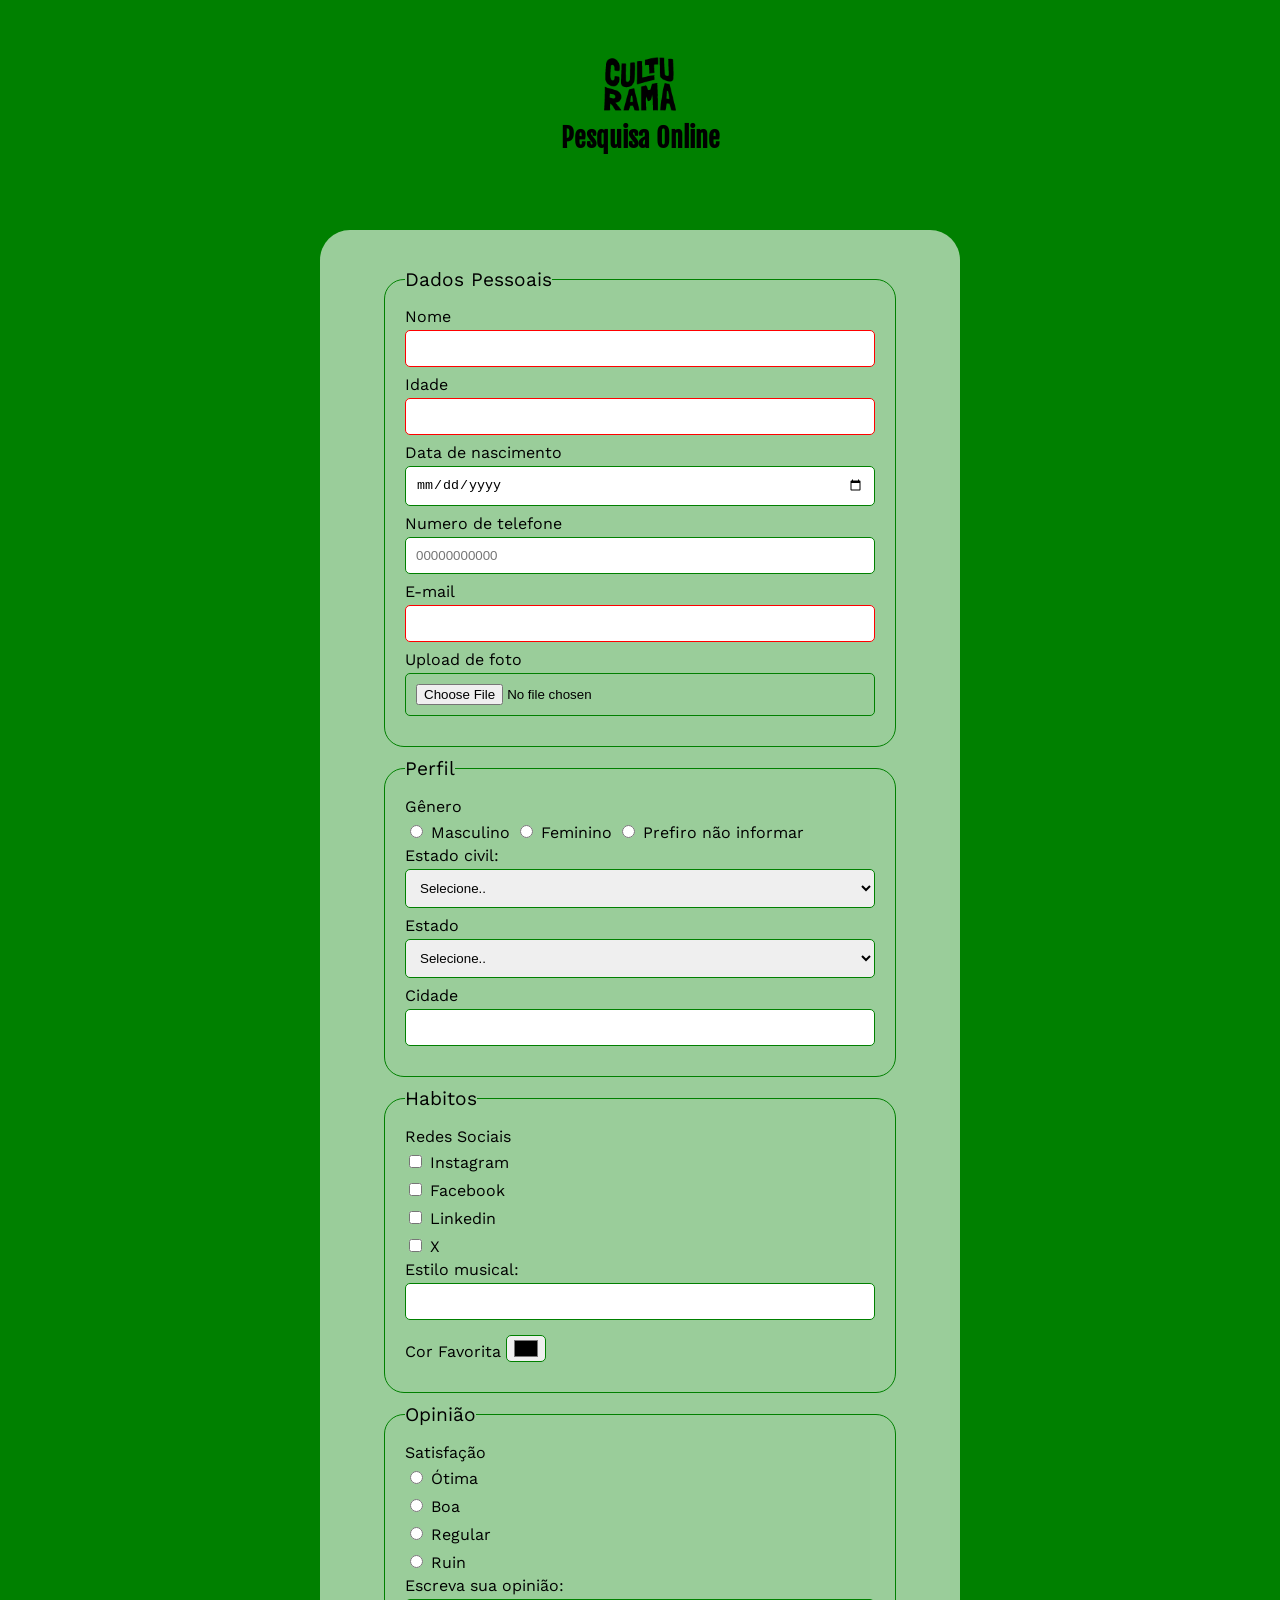
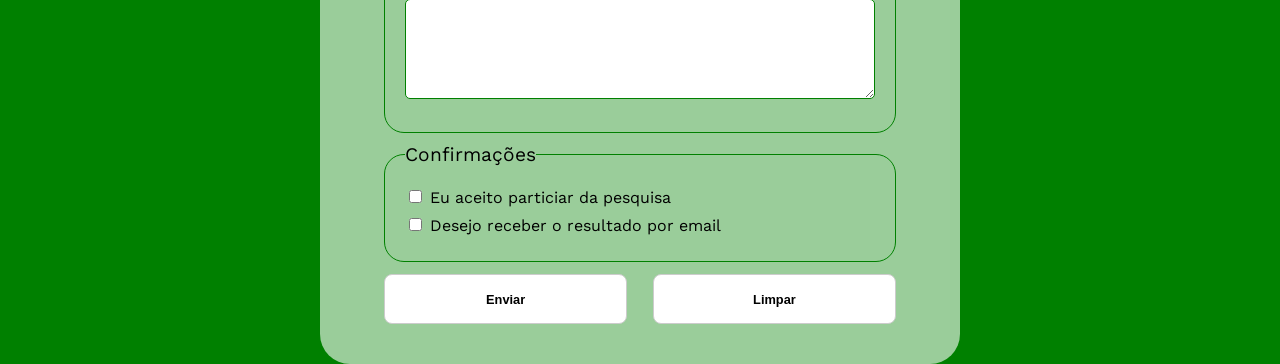
==== index.html @ 79a9e2c6 "feat: adicona dive para posicionamento dos buttons" ====
<!doctype html>
<html lang="pt-br">
  <head>
    <link rel="stylesheet" href="css/reset.css">
    <meta charset="UTF-8" />
    <meta name="viewport" content="width=device-width, initial-scale=1.0" />
    <link rel="stylesheet" href="css/style.css" />
    <link rel="icon" href="/culturama-favico.png" />
    <link rel="preconnect" href="https://fonts.googleapis.com" />
    <link rel="preconnect" href="https://fonts.gstatic.com" crossorigin />
    <link
      href="https://fonts.googleapis.com/css2?family=Fjalla+One&family=Work+Sans&display=swap"
      rel="stylesheet"
    />
    <title>Culturama</title>
  </head>
  <body>
    <header>
      <img src="/src/img/logo-culturama.png" alt="logo culturama" />
      <h1>Pesquisa Online</h1>
    </header>

    <main>
      <section>
        <form action="" method="get">
          <fieldset>
            <legend>Dados Pessoais</legend>

            <label for="idName">Nome</label>
            <input id="idName" type="text" name="userName" required />
            <br />
            <label for="idAge">Idade</label>
            <input
              id="idAge"
              type="number"
              min="12"
              max="100"
              name="userAge"
              required
            />
            <br />
            <label for="idBirth">Data de nascimento</label>
            <input id="idBirth" type="date" name="birthDate" />
            <br />
            <label for="idPhone">Numero de telefone</label>
            <input
              id="idPhone"
              type="tel"
              name="userPhone"
              pattern="[0-9]{11}"
              placeholder="00000000000"
            />
            <br />
            <label for="idEmail">E-mail</label>
            <input id="idEmail" type="email" name="userEmail" required />
            <br />
            <label for="idImage">Upload de foto</label>
            <input id="idImage" type="file" name="userImage" />
          </fieldset>

          <fieldset>
            <legend>Perfil</legend>

            <p>Gênero</p>

            <input
              id="idGander1"
              type="radio"
              name="userGander"
              value="Masculino"
            />
            <label for="idGander1">Masculino</label>

            <input
              id="idGander2"
              type="radio"
              name="userGander"
              value="Feminino"
            />
            <label for="idGander2">Feminino</label>

            <input
              id="idGander3"
              type="radio"
              name="userGander"
              value="notInformed"
            />
            <label for="idGander3">Prefiro não informar</label>

            <br />

            <label for="idMaritalStatus">Estado civil:</label>
            <select id="idMaritalStatus" name="maritalStatus">
              <option value="notInformed">Selecione..</option>
              <option value="solteiro">Solteiro</option>
              <option value="casado">Casado</option>
              <option value="viuvo">Viuvo</option>
              <option value="divorciado">Divorciado</option>
            </select>

            <br />

            <label for="idUserState">Estado</label>
            <select id="idUserState" name="userState" required>
              <option value="notInformed">Selecione..</option>
              <option value="AC">AC</option>
              <option value="AL">AL</option>
              <option value="AP">AP</option>
              <option value="AM">AM</option>
              <option value="BA">BA</option>
              <option value="CE">CE</option>
              <option value="DF">DF</option>
              <option value="ES">ES</option>
              <option value="GO">GO</option>
              <option value="MA">MA</option>
              <option value="MS">MS</option>
              <option value="MT">MT</option>
              <option value="MG">MG</option>
              <option value="PA">PA</option>
              <option value="PB">PB</option>
              <option value="PR">PR</option>
              <option value="PE">PE</option>
              <option value="PI">PI</option>
              <option value="RJ">RJ</option>
              <option value="RN">RN</option>
              <option value="RS">RS</option>
              <option value="RO">RO</option>
              <option value="RR">RR</option>
              <option value="SC">SC</option>
              <option value="SP">SP</option>
              <option value="SE">SE</option>
              <option value="TO">TO</option>
            </select>

            <label for="idUserCity">Cidade</label>
            <input id="idUserCity" type="text" name="userCity" />
          </fieldset>

          <fieldset>
            <legend>Habitos</legend>

            <p>Redes Sociais</p>
            <input
              id="idSocial1"
              type="checkbox"
              name="social"
              value="instagram"
            />
            <label for="idSocial1">Instagram</label>
            <br />
            <input
              id="idSocial2"
              type="checkbox"
              name="social"
              value="facebook"
            />
            <label for="idSocial2">Facebook</label>
            <br />
            <input
              id="idSocial3"
              type="checkbox"
              name="social"
              value="linkedin"
            />
            <label for="idSocial3">Linkedin</label>
            <br />
            <input id="idSocial4" type="checkbox" name="social" value="x" />
            <label for="idSocial4">X</label>
            <br />

            <label for="musicStyle">Estilo musical:</label>
            <input
              list="idstyleTypes"
              id="idMusicaStyle"
              type="text"
              name="userMusicStyle"
            />
            <datalist id="idstyleTypes">
              <option value="Rock"></option>
              <option value="Mpb"></option>
              <option value="Pop"></option>
              <option value="Samba"></option>
              <option value="Sertanejo"></option>
              <option value="K-pop"></option>
            </datalist>
            <br />
            <label for="idFavoriteColor">Cor Favorita</label>
            <input type="color" name="userFavoriteColor" id="idFavoriteColor" />
          </fieldset>

          <fieldset>
            <legend>Opinião</legend>

            <p>Satisfação</p>

            <input
              type="radio"
              name="satisfaction"
              id="idSatisfaction"
              value="otima"
            />
            <label for="idSatisfaction1">Ótima</label>
            <br />
            <input
              type="radio"
              name="satisfaction"
              id="idSatisfaction"
              value="boa"
            />
            <label for="idSatisfaction2">Boa</label>
            <br />
            <input
              type="radio"
              name="satisfaction"
              id="idSatisfaction"
              value="regular"
            />
            <label for="idSatisfaction3">Regular</label>
            <br />
            <input
              type="radio"
              name="satisfaction"
              id="idSatisfaction"
              value="ruim"
            />
            <label for="idSatisfaction4">Ruin</label>
            <br />
            <label for="idOpinion">Escreva sua opinião:</label>
            <br />
            <textarea name="opinion" id="idOpinion"></textarea>
          </fieldset>

          <fieldset>
            <legend>Confirmações</legend>

            <input
              id="idUserLgpd"
              name="userLgpd"
              type="checkbox"
              value="confirmed"
              required
            />
            <label for="idUserLgpd">Eu aceito particiar da pesquisa</label>
            <br />
            <input
              id="idUserResult"
              name="userResult"
              type="checkbox"
              value="confirmed"
            />
            <label for="idUserResult"
              >Desejo receber o resultado por email</label
            >
          </fieldset>
          
          <div class="buttons">
            <button type="submit">Enviar</button>
            <button type="reset">Limpar</button>
          </div>
        </form>
      </section>
    </main>

    <footer>
    </footer>
  </body>
</html>
---- css/style.css ----
body {
  background-color: green;
  font-family: "Work Sans", sans-serif;
  h1 {
    font-family: "Fjalla One", sans-serif;
  }
}

header {
  width: 100%;
  height: 200px;
  background-color: rgba(255, 255, 255, 0);
  display: flex;
  flex-direction: column;
  justify-content: center;
  align-items: center;
  gap: 0.5vw;
  margin-bottom: 30px;
  h1{
    font-size: 2vw;
    font-weight: 800;
  }
  img{
    width: 7vw;
  }
}
main {
  background-color: rgba(162, 114, 206, 0);
  width: 100%;
  section{
    width: 100%;
    display: flex;
    justify-content: center;
  }
}
form{
    background-color: rgba(255, 255, 255, 0.603);
    width: 50%;
    display: flex;
    flex-direction: column;
    align-items: center;
    padding: 40px 0px;
    gap: 1vw;
    border-radius: 30px;
    legend{
        font-size: 1.5vw;
        font-weight: 400;
    }
    
}
fieldset{
    border: 1px solid green;
    border-radius: 20px;
    padding: 20px;
    width: 80%;
    box-sizing: border-box;

    input, select, textarea{
      margin-bottom: 10px;
      margin-top: 5px;
      box-sizing: border-box;
      width: 100%;
      border: 1px solid #cccccc;
      border-radius: 5px;
      padding: 10px  10px;
      cursor: pointer;
    }
    p{
      margin-bottom: 5px;
    }
    textarea{
      height: 100px;
    }
    input[type="radio"], input[type="checkbox"]{
      width: auto;
    }
    input[type="color"]{
      width: 40px;
      padding: 0px 5px;
    }
}

input:invalid, select:invalid, textarea:invalid{
  border-color: red;
}

input:valid, select:valid, textarea:valid{
  border-color: green;
}

button{
   width: 50%;
   height: 50px;
   border-radius: 8px;
   border: 1px solid #cccccc;
   background-color: #FFFFFF;
   font-size: 1vw;
   font-weight: 550;
   cursor: pointer;
}
button:hover{
  background-color: green;
  color: white; 
}

.buttons{
  display: flex;
  flex-direction: row;
  justify-content: center;
  gap: 2vw;
  width: 80%;
}


footer {
  background-color: rgb(255, 153, 0);
}
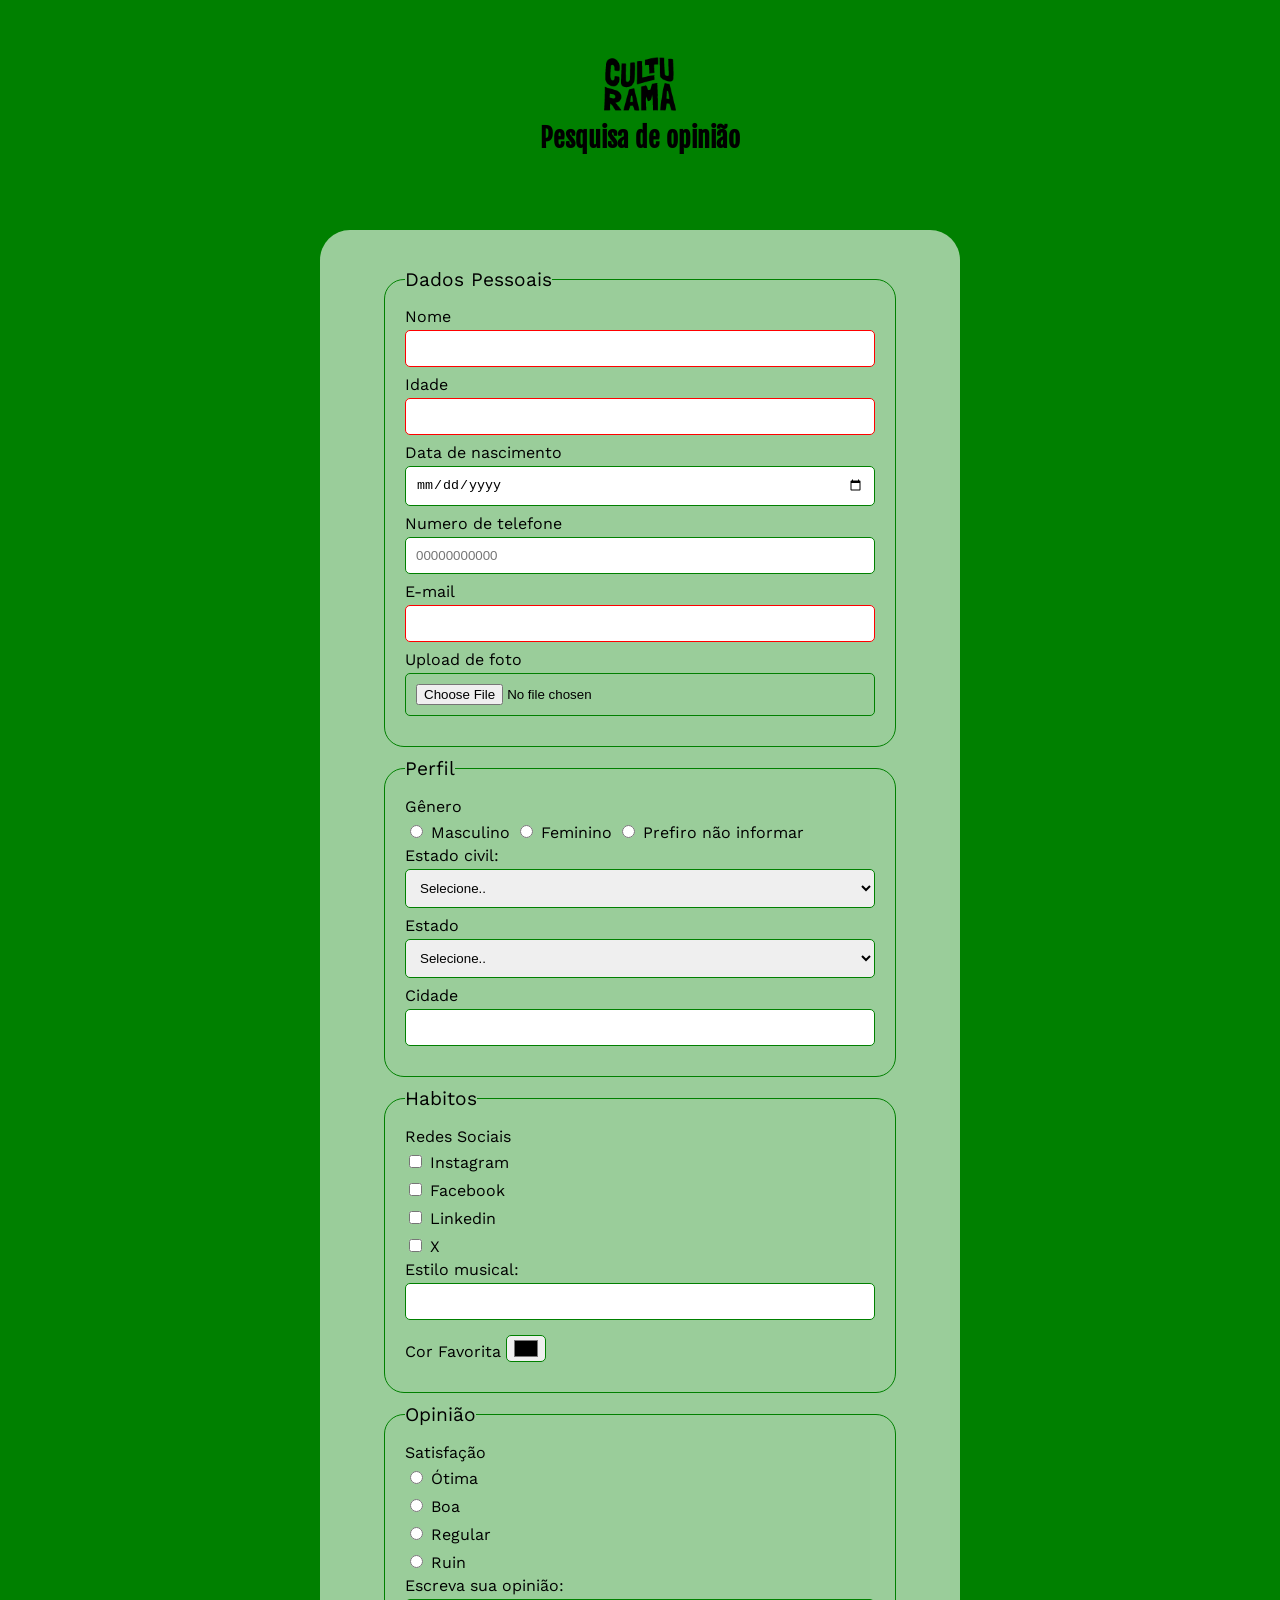
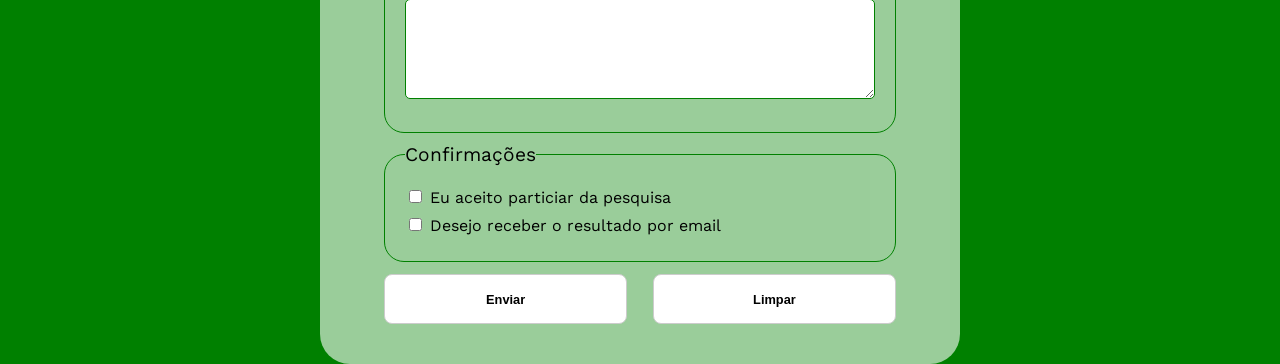
==== commit 8779d3fb: "style: corrige texto de h1 do formulario" ====
--- a/index.html
+++ b/index.html
@@ -17,7 +17,7 @@
   <body>
     <header>
       <img src="/src/img/logo-culturama.png" alt="logo culturama" />
-      <h1>Pesquisa Online</h1>
+      <h1>Pesquisa de opinião</h1>
     </header>
 
     <main>
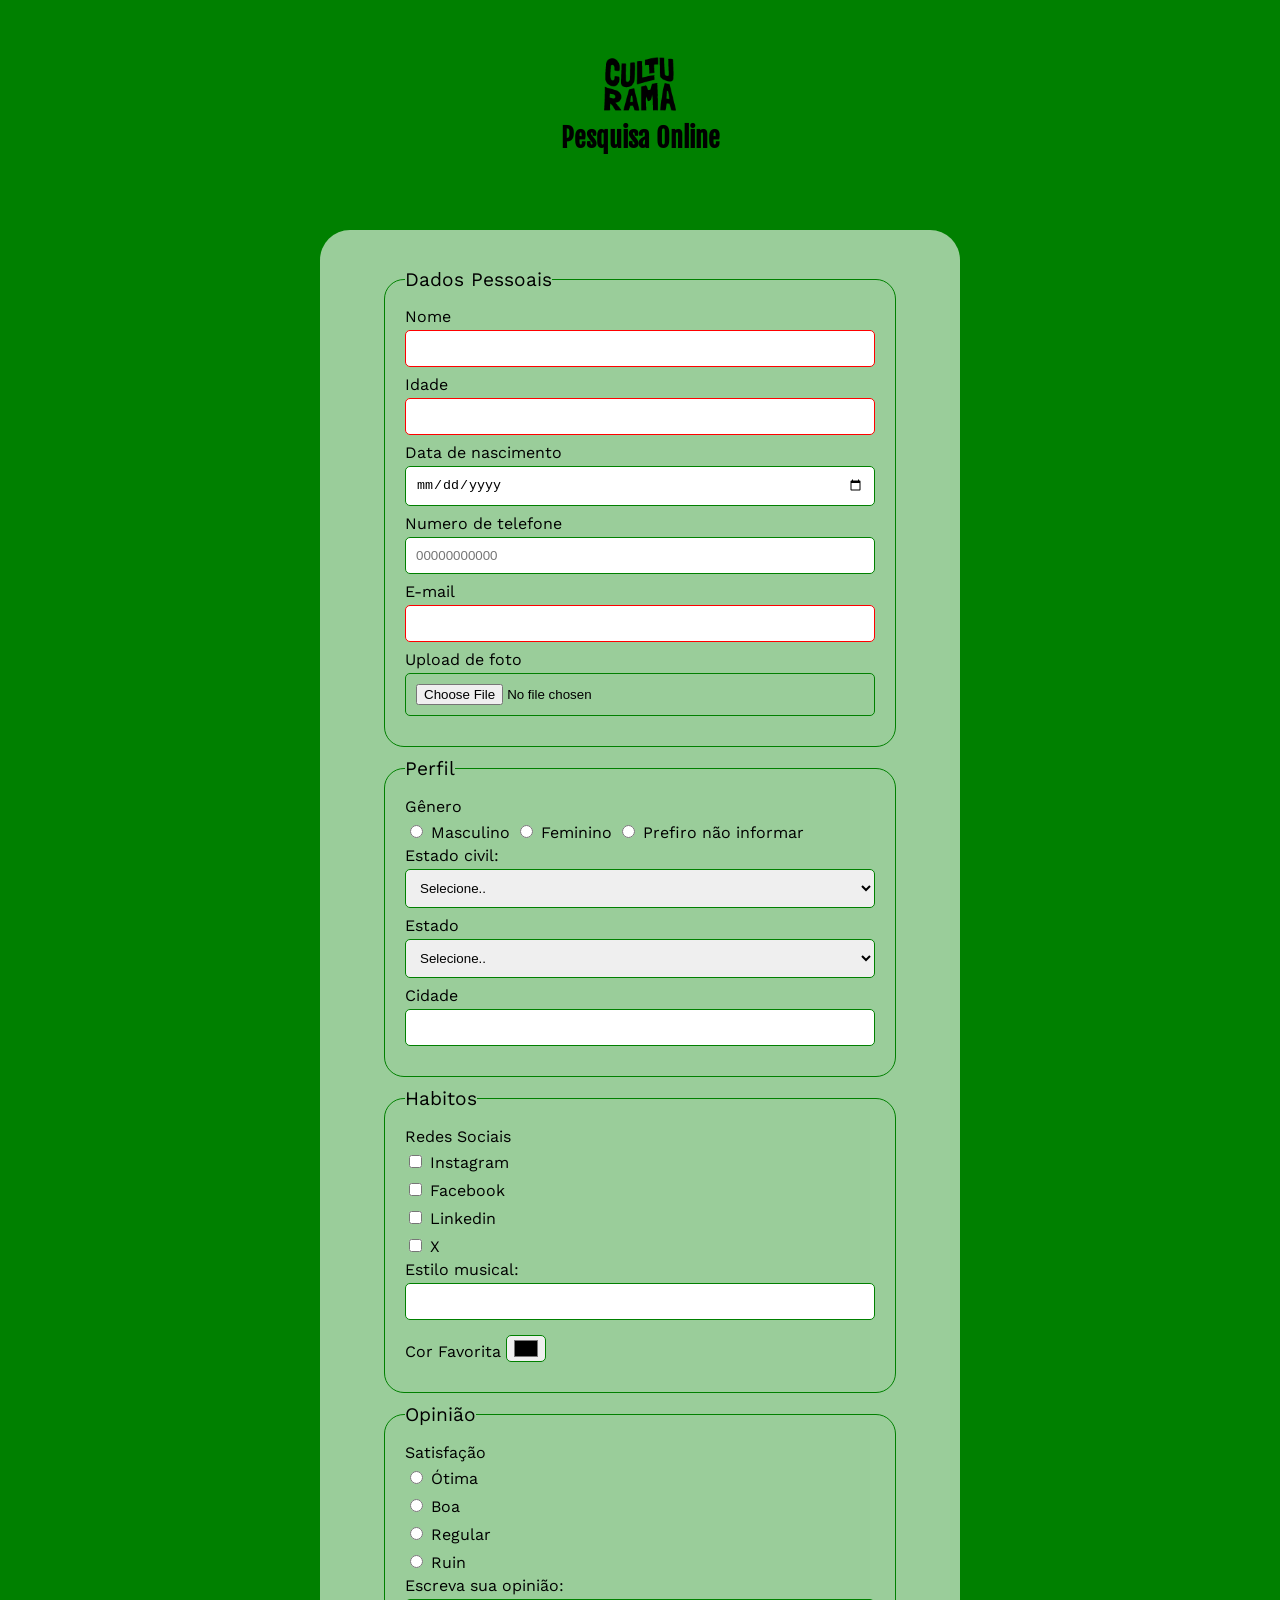
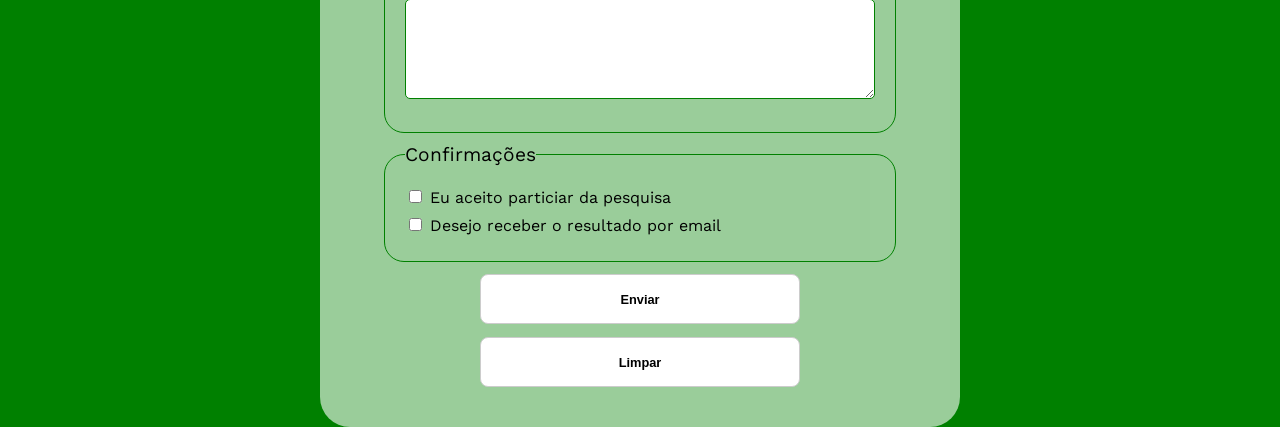
==== commit b302e4ab: "feat: adiciona pagina e estilo de envio de dados do forms" ====
--- a/index.html
+++ b/index.html
@@ -17,12 +17,12 @@
   <body>
     <header>
       <img src="/src/img/logo-culturama.png" alt="logo culturama" />
-      <h1>Pesquisa de opinião</h1>
+      <h1>Pesquisa Online</h1>
     </header>
 
     <main>
       <section>
-        <form action="" method="get">
+        <form action="/sucesso.html" method="get">
           <fieldset>
             <legend>Dados Pessoais</legend>
 
@@ -252,11 +252,9 @@
               >Desejo receber o resultado por email</label
             >
           </fieldset>
-          
-          <div class="buttons">
-            <button type="submit">Enviar</button>
-            <button type="reset">Limpar</button>
-          </div>
+
+          <button type="submit">Enviar</button>
+          <button type="reset">Limpar</button>
         </form>
       </section>
     </main>
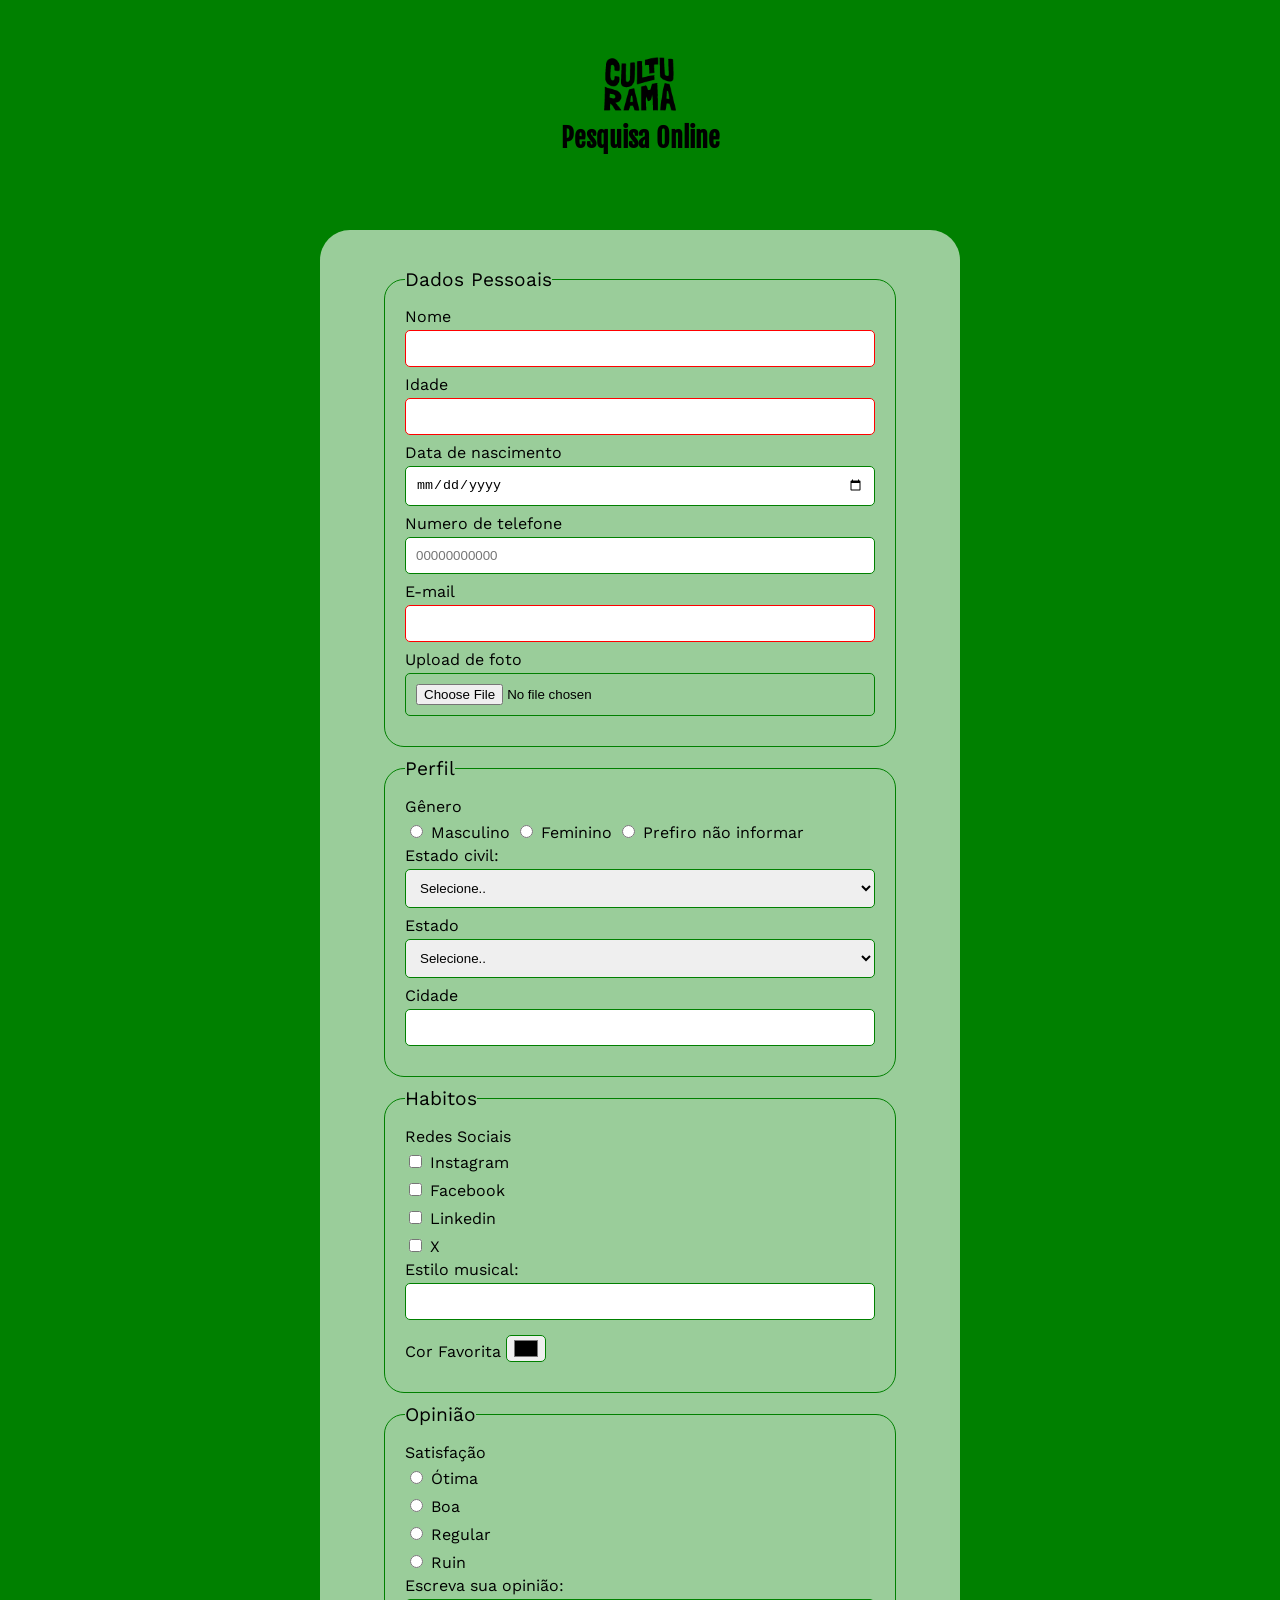
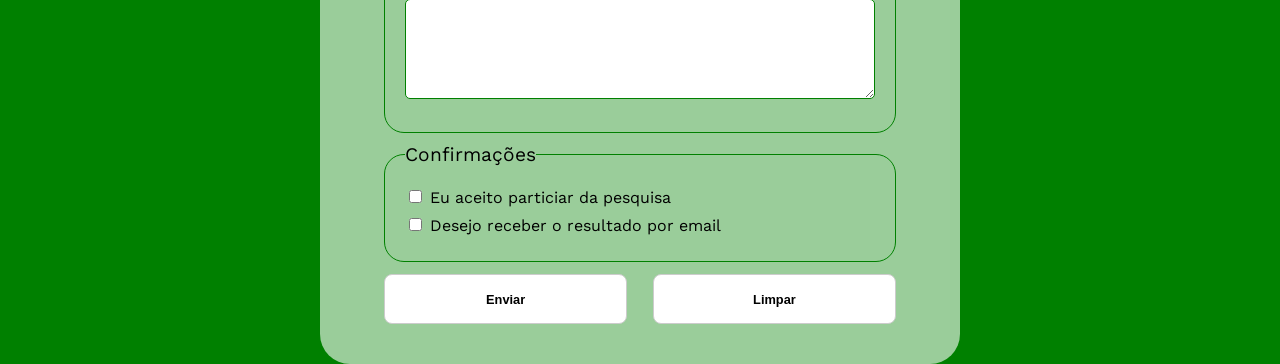
==== commit 60be5c9a: "feat: adicona div para formatação de buttons" ====
--- a/index.html
+++ b/index.html
@@ -252,9 +252,10 @@
               >Desejo receber o resultado por email</label
             >
           </fieldset>
-
+        <div class="buttons">
           <button type="submit">Enviar</button>
           <button type="reset">Limpar</button>
+        </div>
         </form>
       </section>
     </main>
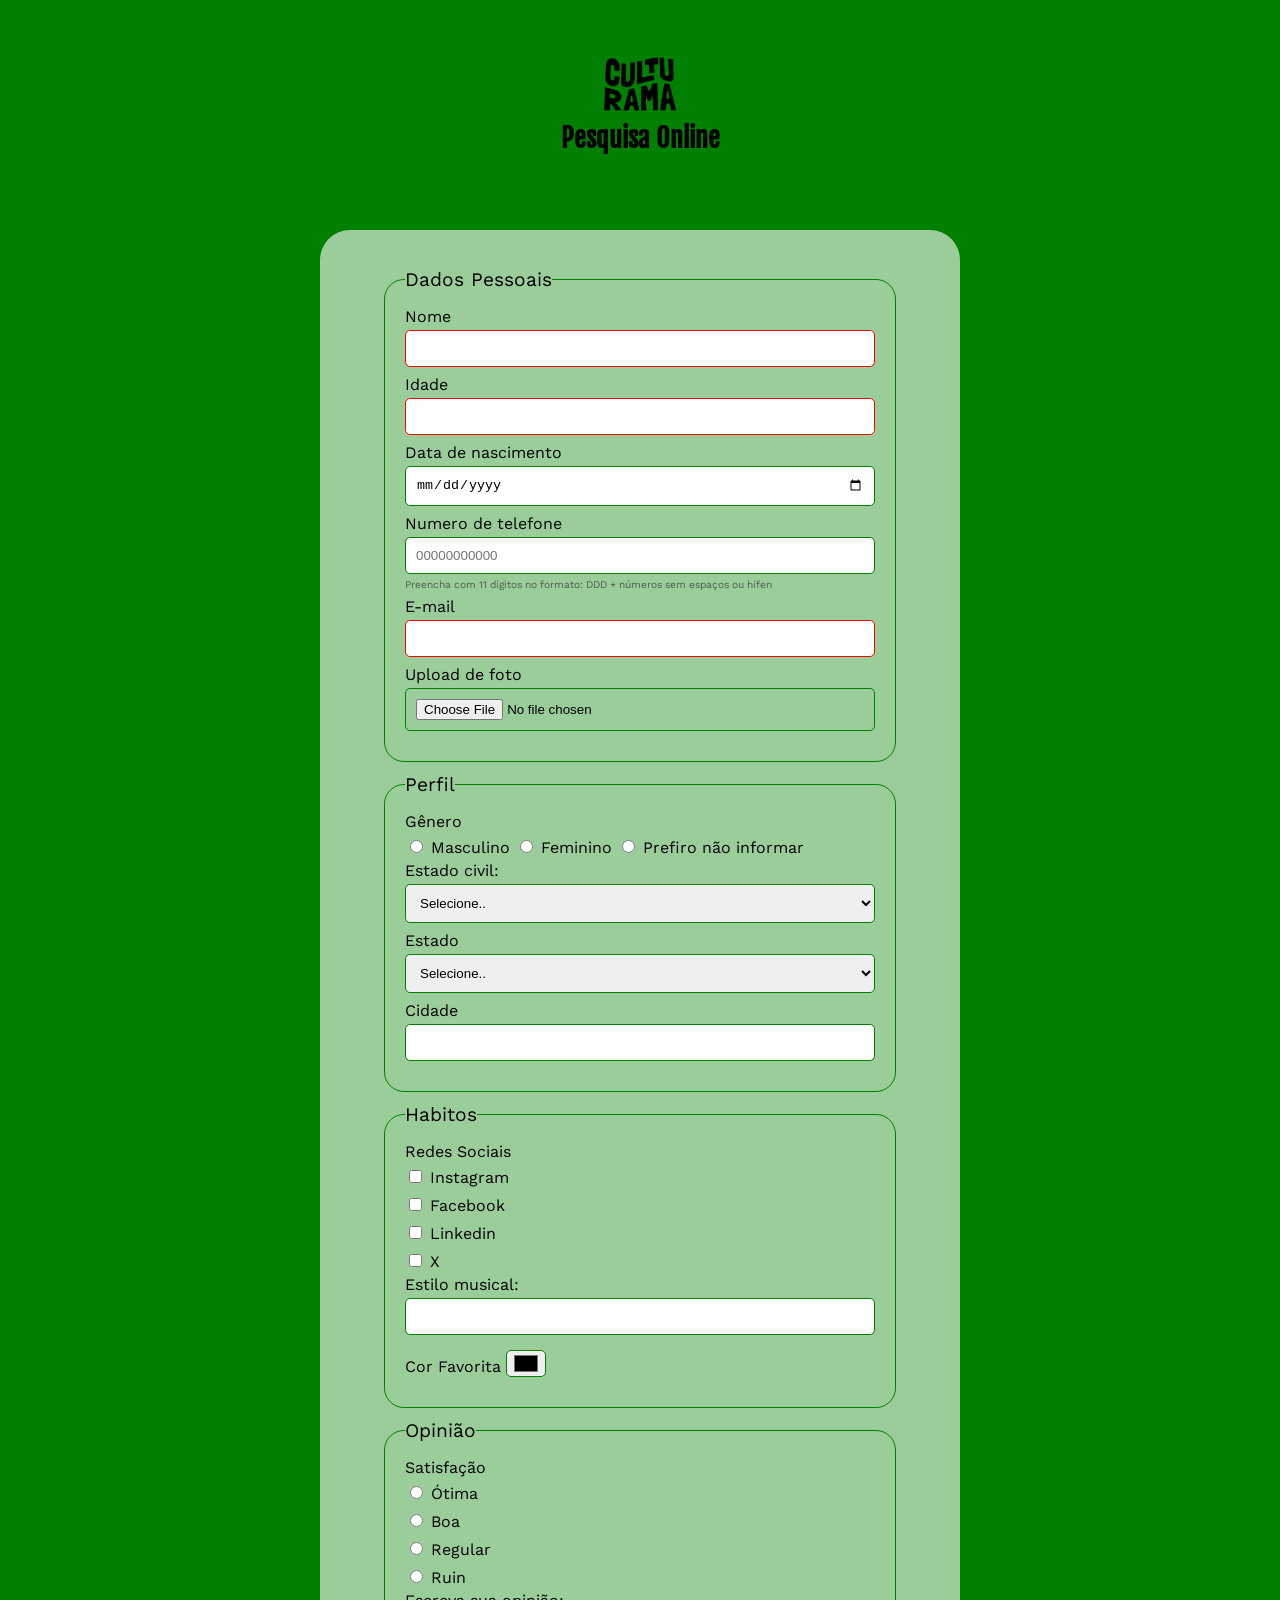
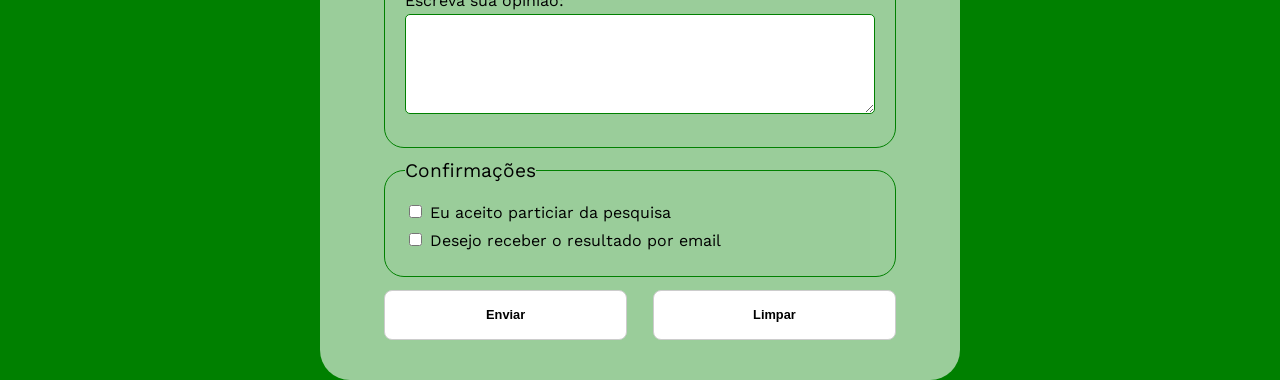
==== commit 8f08472c: "feat: adiciona smal ao  input de telefone" ====
--- a/index.html
+++ b/index.html
@@ -49,9 +49,11 @@
               name="userPhone"
               pattern="[0-9]{11}"
               placeholder="00000000000"
-            />
-            <br />
-            <label for="idEmail">E-mail</label>
+              aria-describedby="phoneHelp"
+            />
+            <small id="phoneHelp">Preencha com 11 dígitos no formato: DDD + números sem espaços ou hífen</small>
+            <br />
+            <label class="label_email" for="idEmail">E-mail</label>
             <input id="idEmail" type="email" name="userEmail" required />
             <br />
             <label for="idImage">Upload de foto</label>
@@ -168,7 +170,7 @@
             <label for="idSocial4">X</label>
             <br />
 
-            <label for="musicStyle">Estilo musical:</label>
+            <label for="idMusicaStyle">Estilo musical:</label>
             <input
               list="idstyleTypes"
               id="idMusicaStyle"
@@ -196,7 +198,7 @@
             <input
               type="radio"
               name="satisfaction"
-              id="idSatisfaction"
+              id="idSatisfaction1"
               value="otima"
             />
             <label for="idSatisfaction1">Ótima</label>
@@ -204,7 +206,7 @@
             <input
               type="radio"
               name="satisfaction"
-              id="idSatisfaction"
+              id="idSatisfaction2"
               value="boa"
             />
             <label for="idSatisfaction2">Boa</label>
@@ -212,7 +214,7 @@
             <input
               type="radio"
               name="satisfaction"
-              id="idSatisfaction"
+              id="idSatisfaction3"
               value="regular"
             />
             <label for="idSatisfaction3">Regular</label>
@@ -220,7 +222,7 @@
             <input
               type="radio"
               name="satisfaction"
-              id="idSatisfaction"
+              id="idSatisfaction4"
               value="ruim"
             />
             <label for="idSatisfaction4">Ruin</label>
--- a/css/style.css
+++ b/css/style.css
@@ -67,6 +67,9 @@
       padding: 10px  10px;
       cursor: pointer;
     }
+    label{
+      display: inline-block;
+    }
     p{
       margin-bottom: 5px;
     }
@@ -79,6 +82,15 @@
     input[type="color"]{
       width: 40px;
       padding: 0px 5px;
+    }
+    input[type="tel"]{
+      margin-bottom: 1px;
+    }
+    small{
+      font-size: 0.8vw;
+      color: rgba(0, 0, 0, 0.534);
+      display: inline-block;
+      margin-bottom: 10px;
     }
 }
 
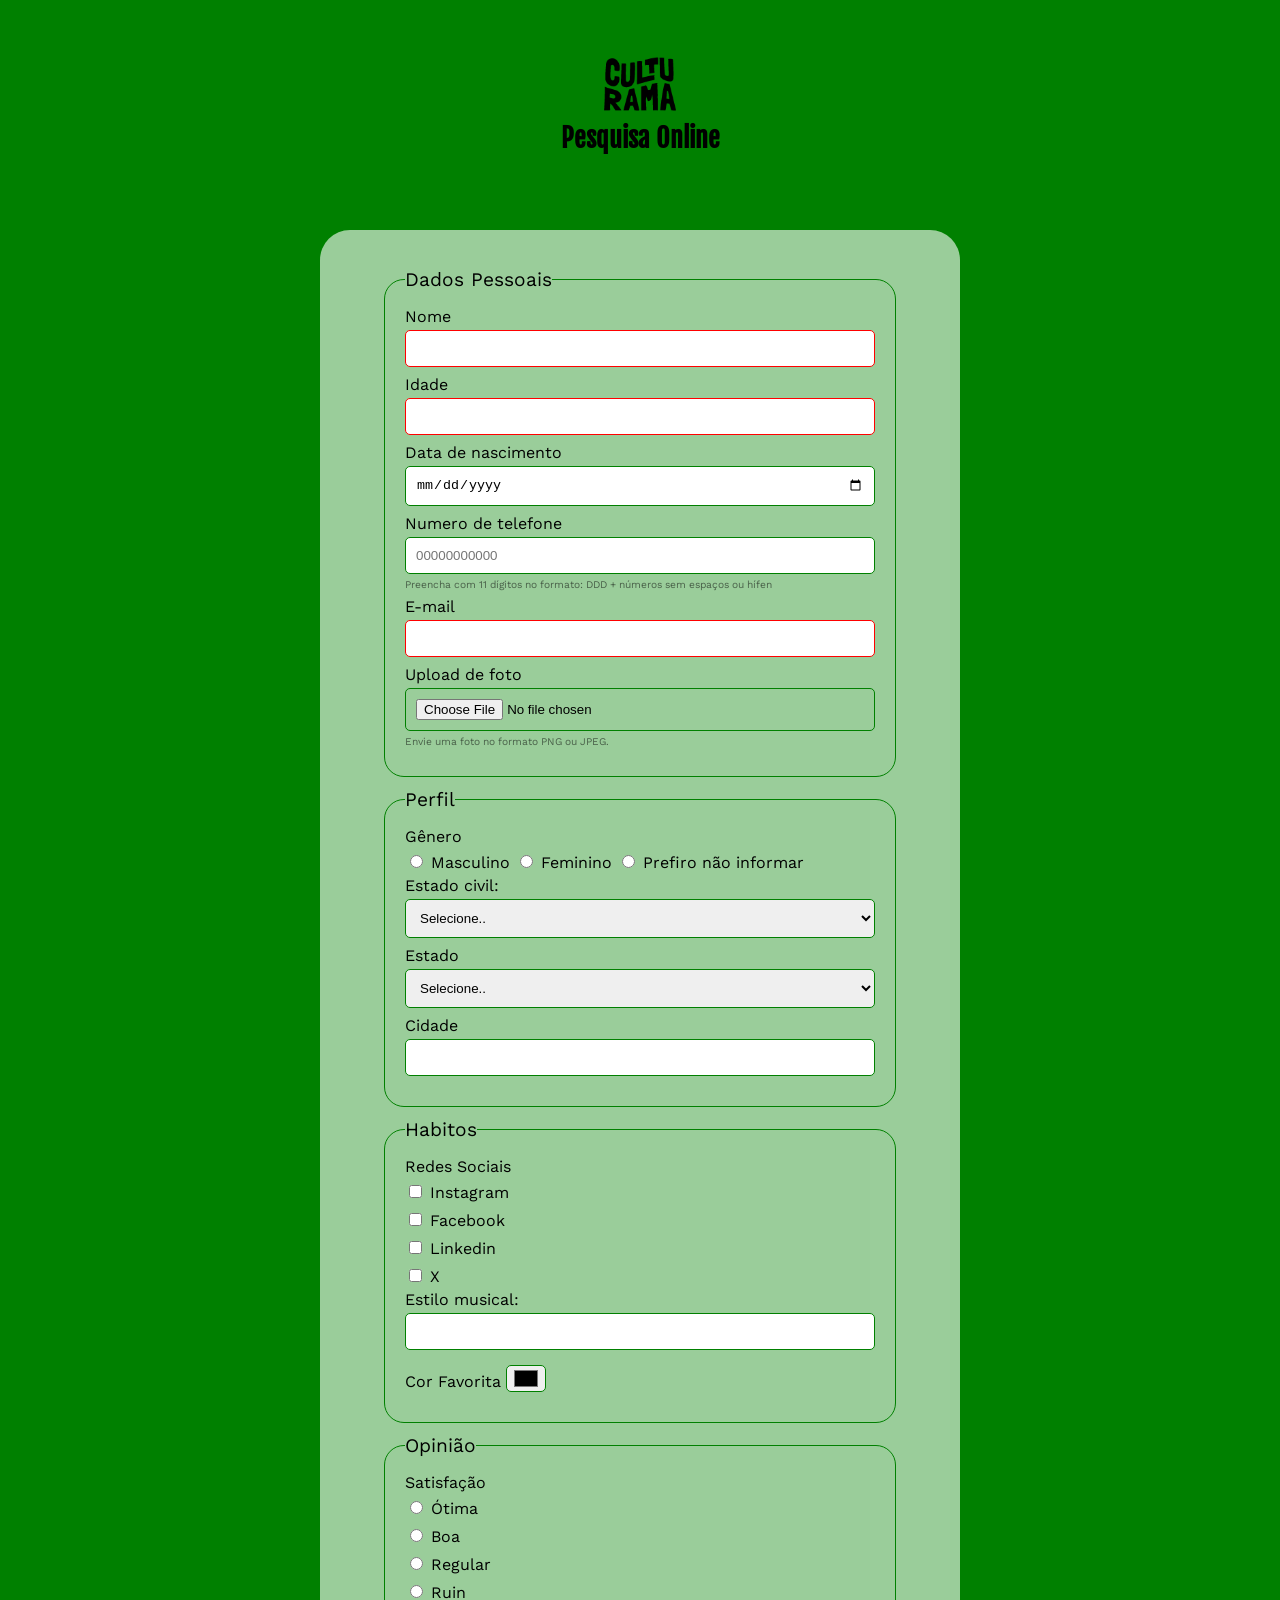
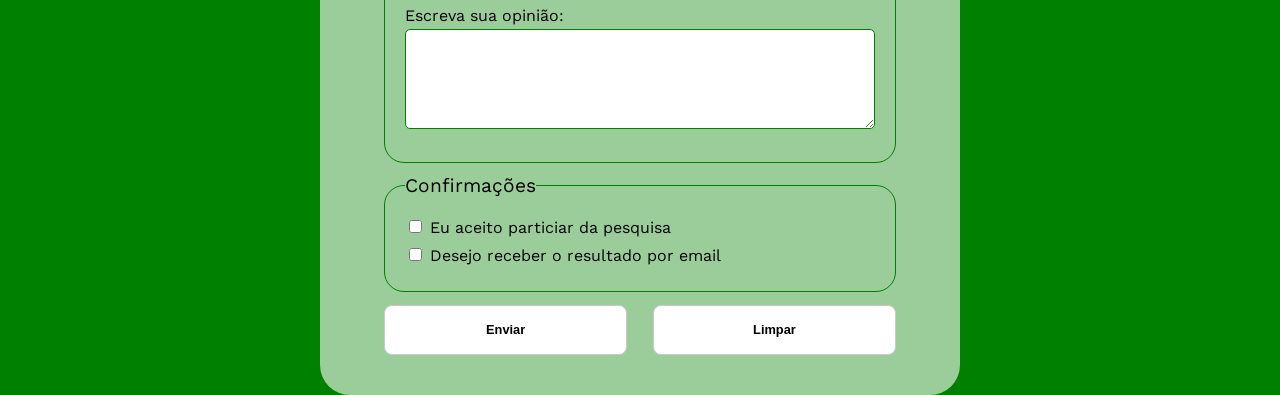
==== commit 78d90624: "feat: adiciona small em input-file e aria-label aos botões de enviar e limpar" ====
--- a/index.html
+++ b/index.html
@@ -57,7 +57,8 @@
             <input id="idEmail" type="email" name="userEmail" required />
             <br />
             <label for="idImage">Upload de foto</label>
-            <input id="idImage" type="file" name="userImage" />
+            <input aria-describedby="imageHelp" id="idImage" type="file" name="userImage" />
+            <small id="imageHelp" >Envie uma foto no formato PNG ou JPEG.</small>
           </fieldset>
 
           <fieldset>
@@ -255,8 +256,8 @@
             >
           </fieldset>
         <div class="buttons">
-          <button type="submit">Enviar</button>
-          <button type="reset">Limpar</button>
+          <button aria-label="enviar dados do formulário" type="submit">Enviar</button>
+          <button aria-label="limpar dados do formulario" type="reset">Limpar</button>
         </div>
         </form>
       </section>
--- a/css/style.css
+++ b/css/style.css
@@ -83,7 +83,8 @@
       width: 40px;
       padding: 0px 5px;
     }
-    input[type="tel"]{
+    input[type="tel"], 
+    input[type="file"]{
       margin-bottom: 1px;
     }
     small{
